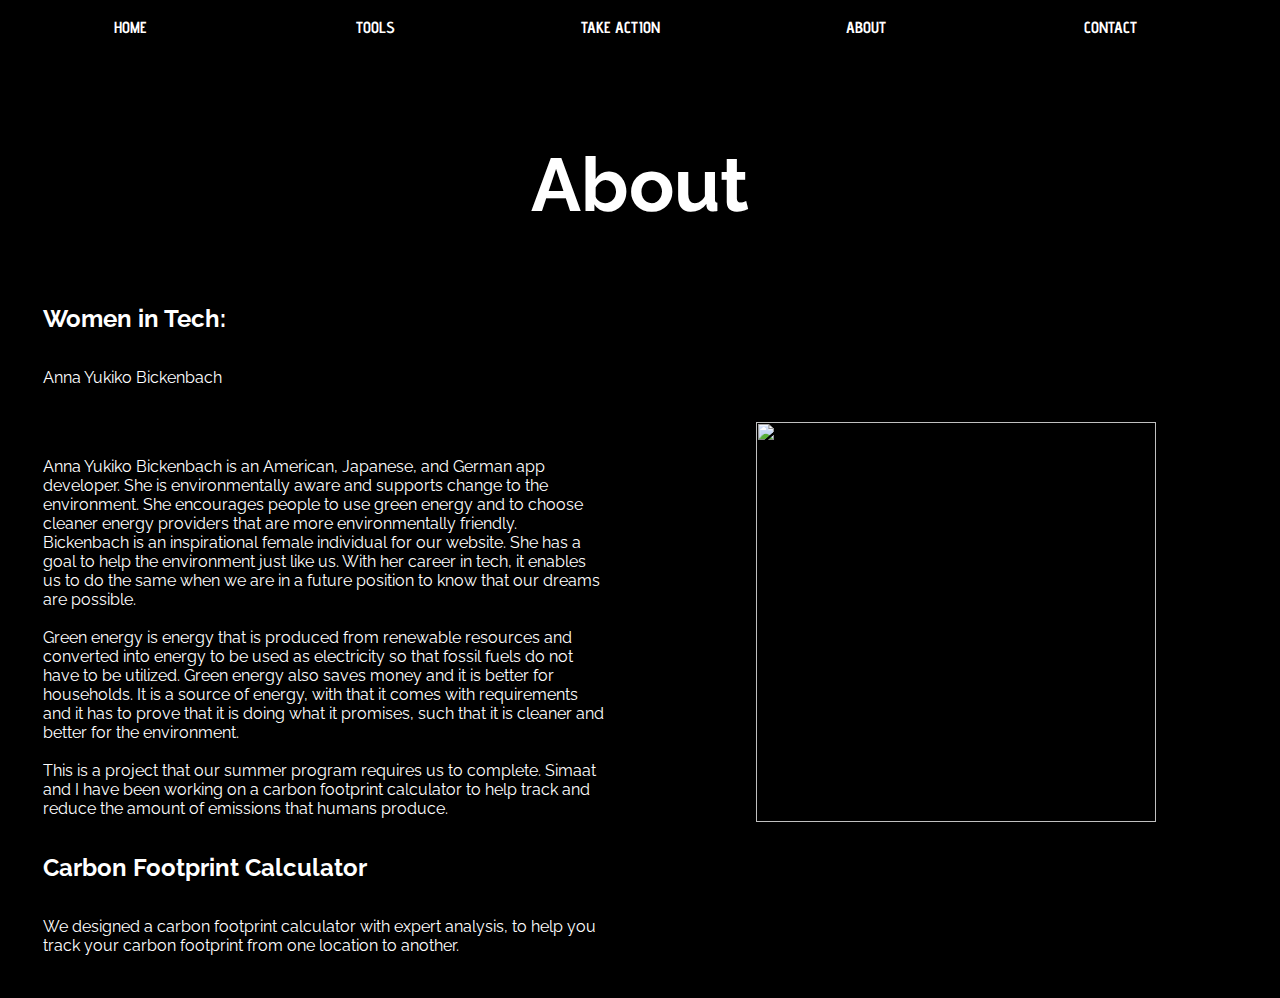
==== about.html @ 2297b67a "updated" ====
<!DOCTYPE html>
<html>
   <style>
   body {
       background: black; no-repeat center fixed;
       backhround-size cover;
       height: 100%
       overFlow: scroll;
   }
</style>

<head>
   <meta charset="UTF-8>"
   <meta name="veiwport" content="width=device=width, intial-scale=1"/>
   <title>Clean Bean</title>
       <link rel="stylesheet" type="text/css" href="style.css">
       <link href="https://fonts.googleapis.com/css?family=Advent+Pro|Raleway&display=swap" rel="stylesheet">
       <link href="https://fonts.googleapis.com/css?family=Anton&display=swap" rel="stylesheet">
</head>


<head>
<style>
p.ex1 {
  margin: 35px;
}
</style>
</head>

<div class="topnav">
   <a class="active" href="index.html">Home</a>
   <a href="tools.html">TOOLS</a>
   <a href="takeaction.html">TAKE ACTION</a>
   <a href="about.html">ABOUT</a>
   <a href="contact.html">CONTACT</a>

</div>

<body>
  p{

<h1><p style= "font-size: 75px; color: white; font-family: 'Raleway', sans-serif; text-align: center;">About</p></h1>
<h2><p style= "color: white; font-family: 'Raleway', sans-serif; margin: 35px;">Women in Tech:</p></h2>
<p style="color: white; font-family: 'Raleway', sans-serif;  margin: 35px;"> Anna Yukiko Bickenbach</p>
<div class="row">
  <div class="column">

<p style="color: white; font-family: 'Raleway', sans-serif;  margin: 35px;">Anna Yukiko Bickenbach is an American, Japanese, and German app developer. She is environmentally aware and supports change to the environment. She encourages people to use green energy and to choose cleaner energy providers that are more environmentally friendly.<br>

         Bickenbach is an inspirational female individual for our website. She has a goal to help the environment just like us. With her career in tech, it enables us to do the same when we are in a future position to know that our dreams are possible.<br><br>

         Green energy is energy that is produced from renewable resources and converted into energy to be used as electricity so that fossil fuels do not have to be utilized. Green energy also saves money and it is better for households. It is a source of energy, with that it comes with requirements and it has to prove that it is doing what it promises, such that it is cleaner and better for the environment.

         <br><br> This is a project that our summer program requires us to complete. Simaat and I  have been working on a carbon footprint calculator to help track and reduce the amount of emissions that humans produce.

<h2><p style= "color: white; font-family: 'Raleway', sans-serif; margin: 35px;">Carbon Footprint Calculator</p></h2>

  <p style="color: white; font-family: 'Raleway', sans-serif;  margin: 35px;">We designed a carbon footprint calculator with expert analysis, to help you track your carbon footprint from one location to another.</p></div>
  <div class="column"><center><img src="http://cleanweb.berlin/images/team_anna_bw.jpg" width= 400px height= 400px></center></div>

</div>


</html>
---- style.css ----
.topnav {
    background-color: black;
    overflow: auto;
    float: none;


  }

  /* Style the links inside the navigation bar */
/* .topnav a {
    float: left;
    color: black;
    text-align: center;
    padding: 10px;
    text-decoration: none;
    font-size: 17px;
    width: 23%;
  } */

.topnav a {
     display: block;
     width: 225px;
     font-weight: bold;
     color: white;
     background-color:  black;
     text-align: center;
     padding: 10px;
     text-decoration: none;
     text-transform: uppercase;
     float: left;
     font-family: 'Advent Pro', sans-serif;

 }

  /* Change the color of links on hover */
 .topnav a:hover {
    background-color:  gray;
    color: black;
  }


  /* Container holding the image and the text */
  .container {
    position: relative;
    text-align: center;
    color: white;
  }

  /* Centered text */
.centered {
  position: absolute;
  top: 25%;
  left: 50%;
  transform: translate(-50%, -50%);
  font-size: 100;
  font-family:  'Advent Pro', sans-serif;
}

.column {
  float: left;
  width: 50%;
}

/* Clear floats after the columns */
.row:after {
  content: "";
  display: table;
  clear: both;
}
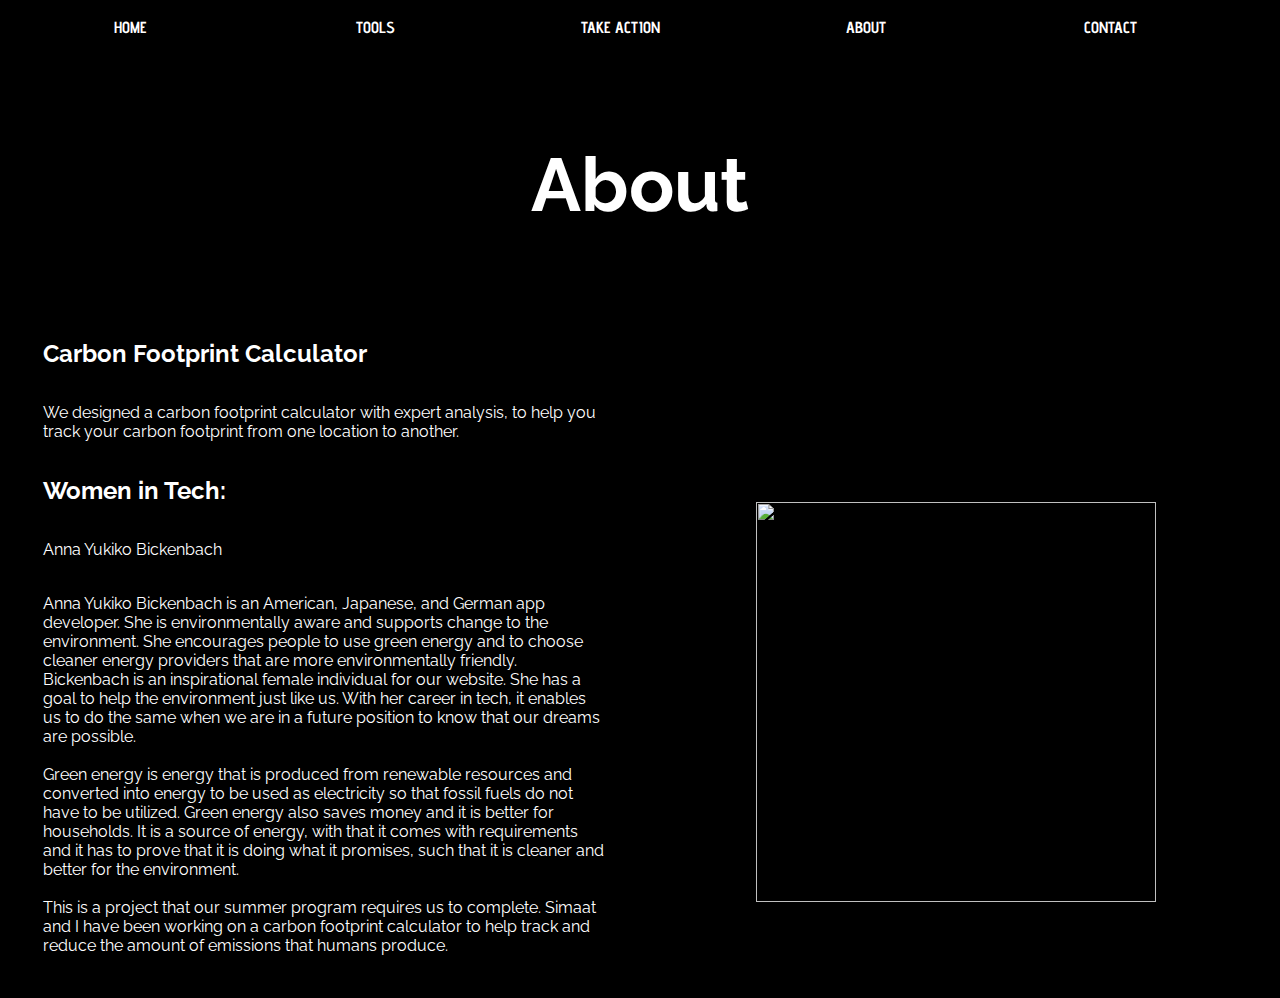
==== commit db7b5e7a: "updated" ====
--- a/about.html
+++ b/about.html
@@ -40,23 +40,23 @@
   p{
 
 <h1><p style= "font-size: 75px; color: white; font-family: 'Raleway', sans-serif; text-align: center;">About</p></h1>
-<h2><p style= "color: white; font-family: 'Raleway', sans-serif; margin: 35px;">Women in Tech:</p></h2>
-<p style="color: white; font-family: 'Raleway', sans-serif;  margin: 35px;"> Anna Yukiko Bickenbach</p>
+<!-- <h2><p style= "color: white; font-family: 'Raleway', sans-serif; margin: 35px;">Women in Tech:</p></h2>
+<p style="color: white; font-family: 'Raleway', sans-serif;  margin: 35px;"> Anna Yukiko Bickenbach</p> -->
 <div class="row">
   <div class="column">
+    <h2><p style= "color: white; font-family: 'Raleway', sans-serif; margin: 35px;">Carbon Footprint Calculator</p></h2>
+      <p style="color: white; font-family: 'Raleway', sans-serif;  margin: 35px;">We designed a carbon footprint calculator with expert analysis, to help you track your carbon footprint from one location to another.</p>
+      <h2><p style= "color: white; font-family: 'Raleway', sans-serif; margin: 35px;">Women in Tech:</p></h2>
+      <p style="color: white; font-family: 'Raleway', sans-serif;  margin: 35px;"> Anna Yukiko Bickenbach</p>
+<p style="color: white; font-family: 'Raleway', sans-serif;  margin: 35px;">Anna Yukiko Bickenbach is an American, Japanese, and German app developer. She is environmentally aware and supports change to the environment. She encourages people to use green energy and to choose cleaner energy providers that are more environmentally friendly.<br>
+         Bickenbach is an inspirational female individual for our website. She has a goal to help the environment just like us. With her career in tech, it enables us to do the same when we are in a future position to know that our dreams are possible.<br><br>
+         Green energy is energy that is produced from renewable resources and converted into energy to be used as electricity so that fossil fuels do not have to be utilized. Green energy also saves money and it is better for households. It is a source of energy, with that it comes with requirements and it has to prove that it is doing what it promises, such that it is cleaner and better for the environment.
+         <br><br> This is a project that our summer program requires us to complete. Simaat and I  have been working on a carbon footprint calculator to help track and reduce the amount of emissions that humans produce.</div>
 
-<p style="color: white; font-family: 'Raleway', sans-serif;  margin: 35px;">Anna Yukiko Bickenbach is an American, Japanese, and German app developer. She is environmentally aware and supports change to the environment. She encourages people to use green energy and to choose cleaner energy providers that are more environmentally friendly.<br>
+<!-- <h2><p style= "color: white; font-family: 'Raleway', sans-serif; margin: 35px;">Carbon Footprint Calculator</p></h2>
 
-         Bickenbach is an inspirational female individual for our website. She has a goal to help the environment just like us. With her career in tech, it enables us to do the same when we are in a future position to know that our dreams are possible.<br><br>
-
-         Green energy is energy that is produced from renewable resources and converted into energy to be used as electricity so that fossil fuels do not have to be utilized. Green energy also saves money and it is better for households. It is a source of energy, with that it comes with requirements and it has to prove that it is doing what it promises, such that it is cleaner and better for the environment.
-
-         <br><br> This is a project that our summer program requires us to complete. Simaat and I  have been working on a carbon footprint calculator to help track and reduce the amount of emissions that humans produce.
-
-<h2><p style= "color: white; font-family: 'Raleway', sans-serif; margin: 35px;">Carbon Footprint Calculator</p></h2>
-
-  <p style="color: white; font-family: 'Raleway', sans-serif;  margin: 35px;">We designed a carbon footprint calculator with expert analysis, to help you track your carbon footprint from one location to another.</p></div>
-  <div class="column"><center><img src="http://cleanweb.berlin/images/team_anna_bw.jpg" width= 400px height= 400px></center></div>
+  <p style="color: white; font-family: 'Raleway', sans-serif;  margin: 35px;">We designed a carbon footprint calculator with expert analysis, to help you track your carbon footprint from one location to another.</p></div> -->
+  <div class="column"><center><br><br><br><br><br><br><br><br><br><br><br><img src="http://cleanweb.berlin/images/team_anna_bw.jpg" width= 400px height= 400px></center></div>
 
 </div>
 
--- a/style.css
+++ b/style.css
@@ -67,3 +67,52 @@
   display: table;
   clear: both;
 }
+
+
+.button {
+  background-color: #4CAF50; /* Green */
+  border: none;
+  color: white;
+  padding: 16px 32px;
+  text-align: center;
+  text-decoration: none;
+  display: inline-block;
+  font-size: 16px;
+  margin: 4px 2px;
+
+  .button5 {
+  background-color: white;
+  color: black;
+  border: 2px solid #555555;
+}
+
+.button5:hover {
+  background-color: #555555;
+  color: white;
+}
+
+.fa {
+  padding: 20px;
+  font-size: 30px;
+  width: 30px;
+  text-align: center;
+  text-decoration: none;
+  margin: 5px 2px;
+  border-radius: 50%;
+}
+
+.fa:hover {
+    opacity: 0.7;
+}
+.fa-google {
+  background: #dd4b39;
+  color: white;
+}
+.fa-linkedin {
+background: #007bb5;
+color: white;
+}
+.fa-instagram {
+background: #125688;
+color: white;
+}
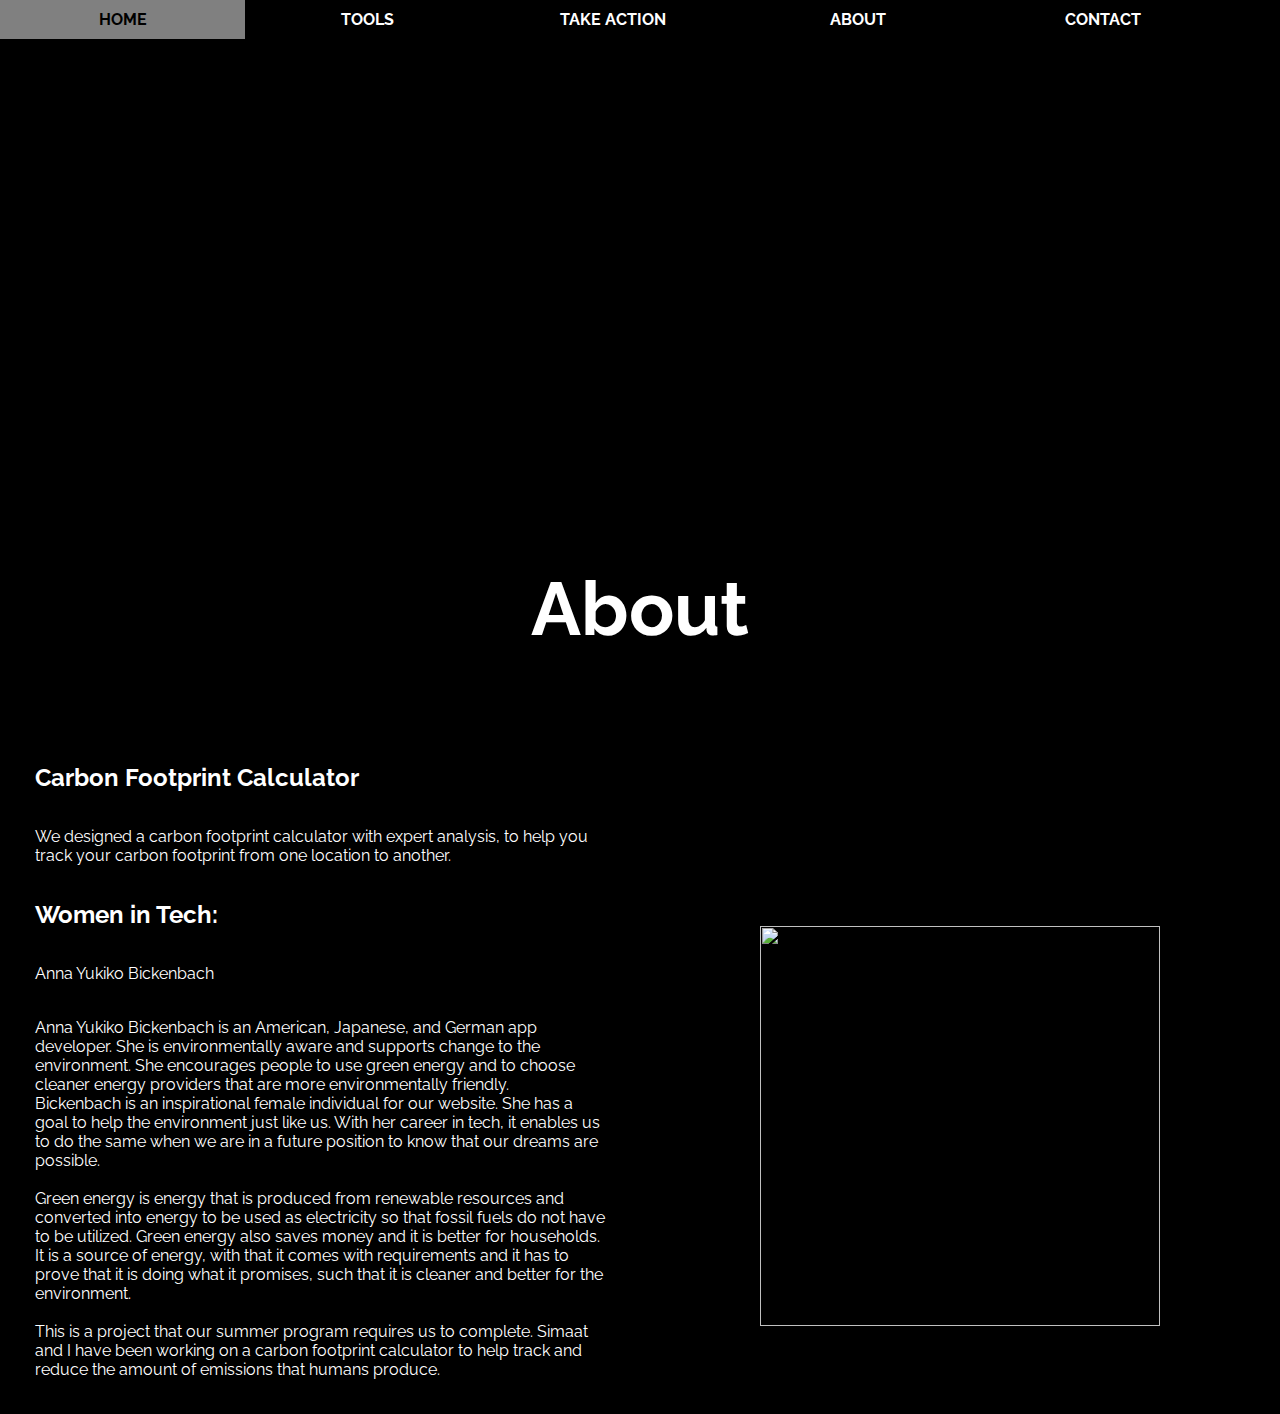
==== commit 80c518c3: "UPDATED" ====
--- a/about.html
+++ b/about.html
@@ -16,6 +16,25 @@
        <link rel="stylesheet" type="text/css" href="style.css">
        <link href="https://fonts.googleapis.com/css?family=Advent+Pro|Raleway&display=swap" rel="stylesheet">
        <link href="https://fonts.googleapis.com/css?family=Anton&display=swap" rel="stylesheet">
+       <style>
+body, html {
+  height: 100%;
+  margin: 0;
+}
+
+.bg {
+  /* The image used */
+  background-image: url("https://www.responsiblebusiness.com/wp-content/uploads/2018/07/industry-1752876_960_720.png");
+
+  /* Full height */
+  height: 50%;
+
+  /* Center and scale the image nicely */
+  background-position: center;
+  background-repeat: no-repeat;
+  background-size: cover;
+}
+</style>
 </head>
 
 
@@ -37,7 +56,8 @@
 </div>
 
 <body>
-  p{
+  <div class="bg"></div>
+
 
 <h1><p style= "font-size: 75px; color: white; font-family: 'Raleway', sans-serif; text-align: center;">About</p></h1>
 <!-- <h2><p style= "color: white; font-family: 'Raleway', sans-serif; margin: 35px;">Women in Tech:</p></h2>
--- a/style.css
+++ b/style.css
@@ -28,7 +28,7 @@
      text-decoration: none;
      text-transform: uppercase;
      float: left;
-     font-family: 'Advent Pro', sans-serif;
+     font-family:  'Raleway', sans-serif;
 
  }
 
@@ -116,3 +116,79 @@
 background: #125688;
 color: white;
 }
+
+/* img{
+  display: block;
+  margin-left: auto;
+  margin-right: auto;
+  margin-top: 500px;
+  width: 40%;
+} */
+
+/* body{
+  font-family:  'Raleway', sans-serif;
+}
+
+h2{
+  margin:0px;
+  text-transform: uppercase;
+}
+
+h6{
+  margin:0px;
+  color:#777;
+}
+
+.wrapper{
+  text-align:center;
+  margin:50px auto;
+}
+
+.tabs{
+  margin-top:50px;
+  font-size:15px;
+  padding:0px;
+  list-style:none;
+  background:#fff;
+  box-shadow:0px 5px 20px rgba(0,0,0,0.1);
+  display:inline-block;
+  border-radius:50px;
+  position:relative;
+}
+
+.tabs a{
+  text-decoration:none;
+  color: #777;
+  text-transform:uppercase;
+  padding:10px 20px;
+  display:inline-block;
+  position:relative;
+  z-index:1;
+  transition-duration:0.6s;
+}
+
+.tabs a.active{
+  color:#fff;
+}
+
+.tabs a i{
+  margin-right:5px;
+}
+
+.tabs .selector{
+  height:100%;
+  display:inline-block;
+  position:absolute;
+  left:0px;
+  top:0px;
+  z-index:1;
+  border-radius:50px;
+  transition-duration:0.6s;
+  transition-timing-function: cubic-bezier(0.68, -0.55, 0.265, 1.55);
+
+  background: #05abe0;
+  background: -moz-linear-gradient(45deg, #05abe0 0%, #8200f4 100%);
+  background: -webkit-linear-gradient(45deg, #05abe0 0%,#8200f4 100%);
+  background: linear-gradient(45deg, #05abe0 0%,#8200f4 100%);
+  filter: progid:DXImageTransform.Microsoft.gradient( startColorstr='#05abe0', endColorstr='#8200f4',GradientType=1 );
+} */
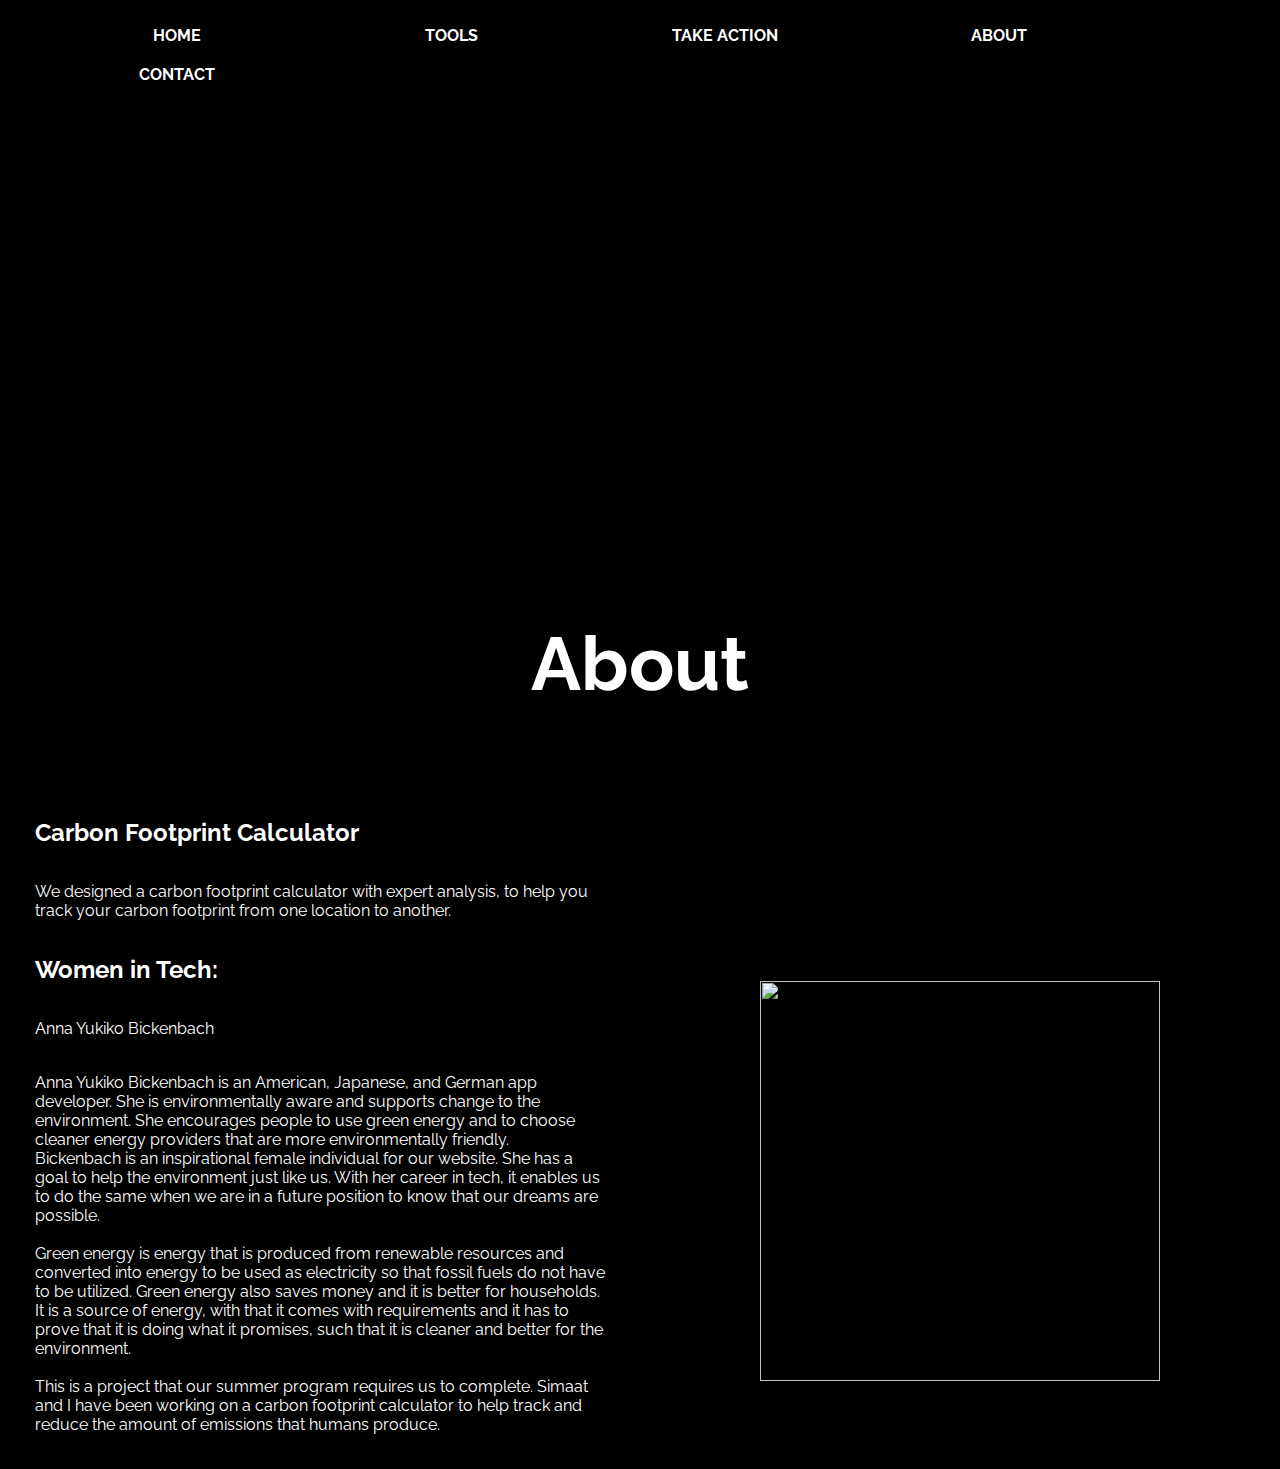
==== commit 5125cc4e: "UPDATED" ====
--- a/about.html
+++ b/about.html
@@ -47,12 +47,13 @@
 </head>
 
 <div class="topnav">
-   <a class="active" href="index.html">Home</a>
-   <a href="tools.html">TOOLS</a>
-   <a href="takeaction.html">TAKE ACTION</a>
-   <a href="about.html">ABOUT</a>
-   <a href="contact.html">CONTACT</a>
-
+  <ul>
+    <li><a class="active" href="index.html">HOME</a></li>
+    <li><a href="tools.html">TOOLS</a></li>
+    <li><a href="takeaction.html">TAKE ACTION</a></li>
+    <li><a href="about.html">ABOUT</a></li>
+    <li><a href="contact.html">CONTACT</a></li>
+  </ul>
 </div>
 
 <body>
--- a/style.css
+++ b/style.css
@@ -2,6 +2,8 @@
     background-color: black;
     overflow: auto;
     float: none;
+    text-align: center;
+
 
 
   }
@@ -16,14 +18,18 @@
     font-size: 17px;
     width: 23%;
   } */
+.topnav li{
+      display:inline;
+  }
 
 .topnav a {
      display: block;
-     width: 225px;
+     width: 254px;
      font-weight: bold;
      color: white;
      background-color:  black;
      text-align: center;
+     display: inline-block;
      padding: 10px;
      text-decoration: none;
      text-transform: uppercase;
@@ -31,6 +37,7 @@
      font-family:  'Raleway', sans-serif;
 
  }
+
 
   /* Change the color of links on hover */
  .topnav a:hover {
@@ -117,6 +124,17 @@
 color: white;
 }
 
+.footer {
+   position: fixed;
+   left: 0;
+   bottom: 0;
+   width: 100%;
+   background-color: #404444;
+   color: white;
+   text-align: center;
+   font-family:  'Advent Pro', sans-serif;
+}
+
 /* img{
   display: block;
   margin-left: auto;
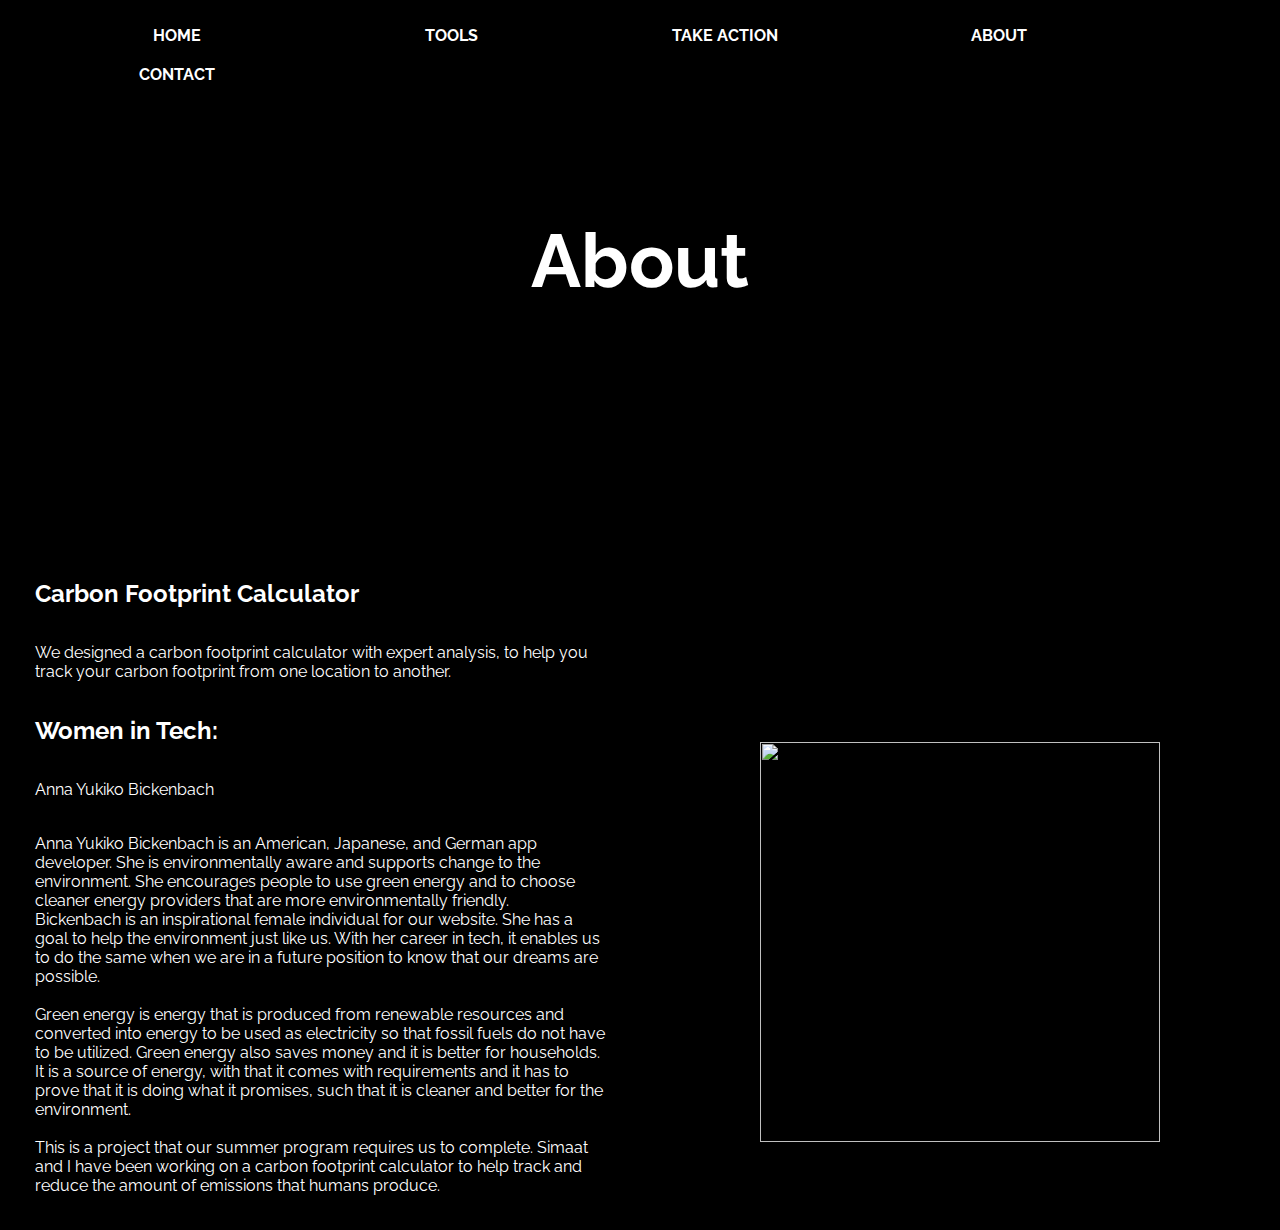
==== commit 04371360: "UPdated" ====
--- a/about.html
+++ b/about.html
@@ -57,10 +57,11 @@
 </div>
 
 <body>
-  <div class="bg"></div>
+  <div class="bg"><br><br><br><br><h1 style= "font-size: 75px; color: white; font-family: 'Raleway', sans-serif; text-align: center;">About</h1>
+</div>
 
 
-<h1><p style= "font-size: 75px; color: white; font-family: 'Raleway', sans-serif; text-align: center;">About</p></h1>
+<!-- <h1><p style= "font-size: 75px; color: white; font-family: 'Raleway', sans-serif; text-align: center;">About</p></h1> -->
 <!-- <h2><p style= "color: white; font-family: 'Raleway', sans-serif; margin: 35px;">Women in Tech:</p></h2>
 <p style="color: white; font-family: 'Raleway', sans-serif;  margin: 35px;"> Anna Yukiko Bickenbach</p> -->
 <div class="row">
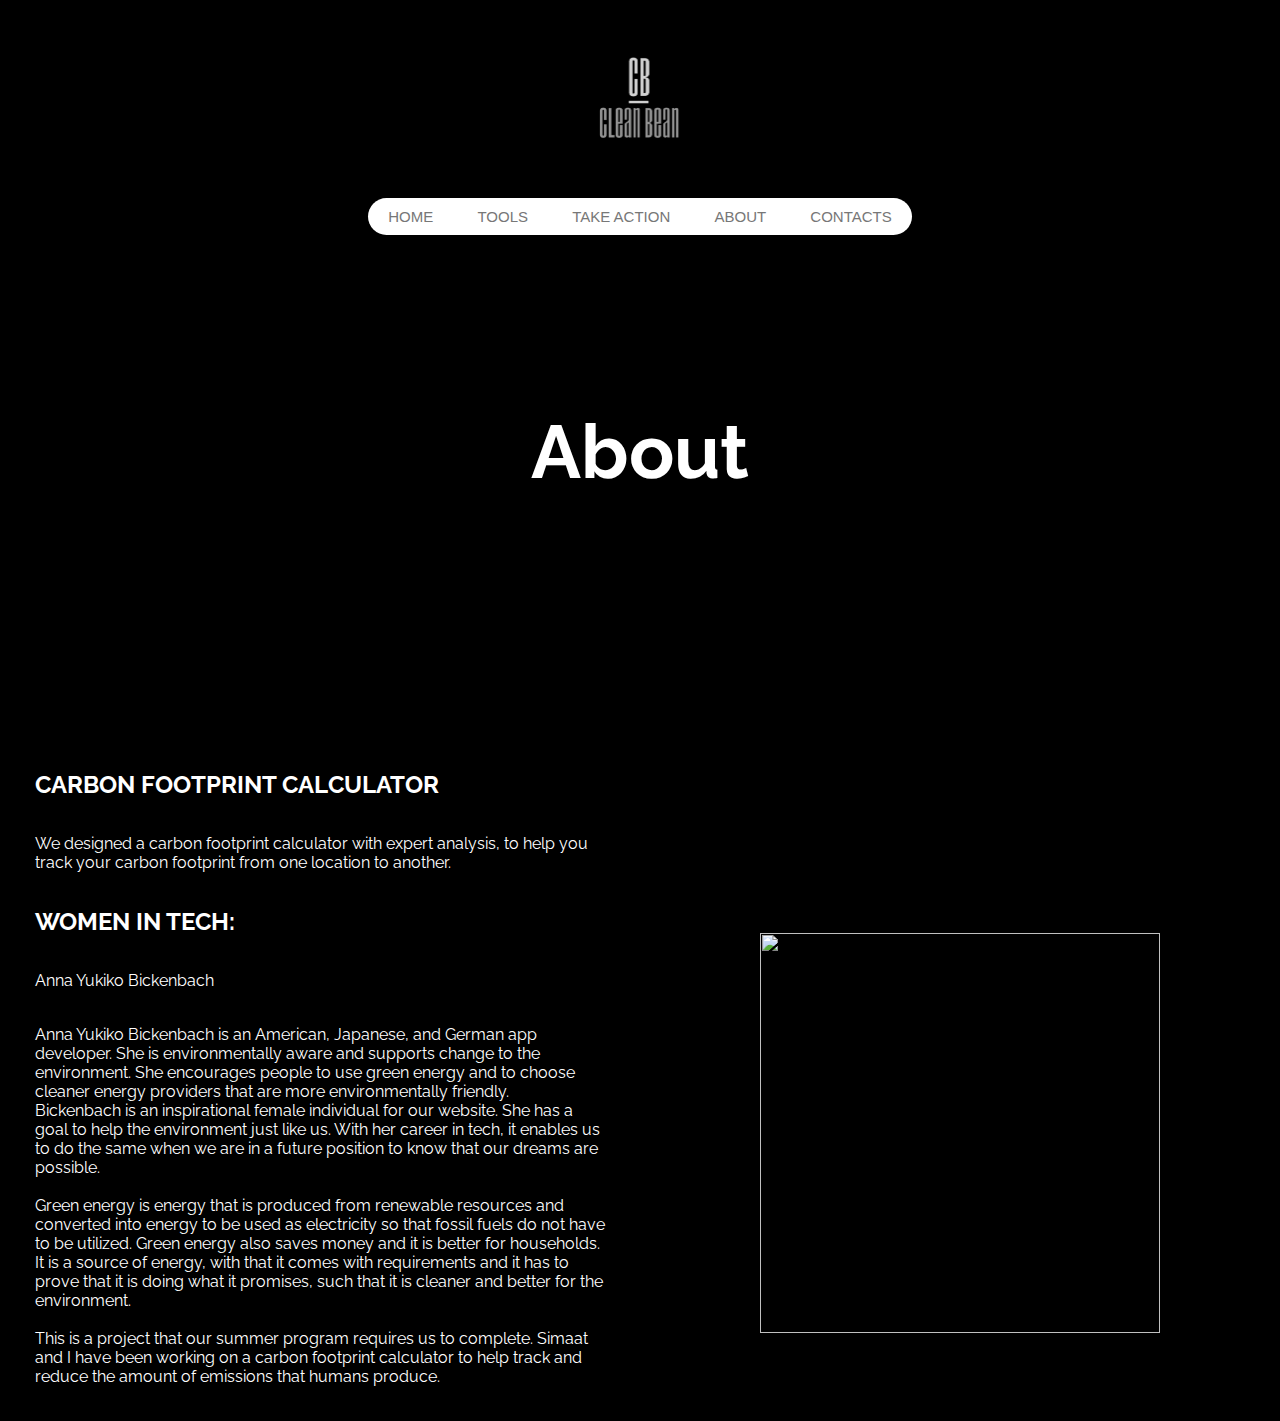
==== commit 5f0256d7: "updated" ====
--- a/about.html
+++ b/about.html
@@ -1,12 +1,83 @@
 <!DOCTYPE html>
 <html>
+   
    <style>
+
    body {
        background: black; no-repeat center fixed;
        backhround-size cover;
        height: 100%
        overFlow: scroll;
    }
+   @import url('https://fonts.googleapis.com/css?family=Roboto');
+
+body{
+  font-family: 'Roboto', sans-serif;
+}
+
+h2{
+  margin:0px;
+  text-transform: uppercase;
+}
+
+h6{
+  margin:0px;
+  color:#777;
+}
+
+.wrapper{
+  text-align:center;
+  margin:50px auto;
+}
+
+.tabs{
+  margin-top:50px;
+  font-size:15px;
+  padding:0px;
+  list-style:none;
+  background:#fff;
+  box-shadow:0px 5px 20px rgba(0,0,0,0.1);
+  display:inline-block;
+  border-radius:50px;
+  position:relative;
+}
+
+.tabs a{
+  text-decoration:none;
+  color: #777;
+  text-transform:uppercase;
+  padding:10px 20px;
+  display:inline-block;
+  position:relative;
+  z-index:1;
+  transition-duration:0.6s;
+}
+
+.tabs a.active{
+  color:#fff;
+}
+
+.tabs a i{
+  margin-right:5px;
+}
+
+.tabs .selector{
+  height:100%;
+  display:inline-block;
+  position:absolute;
+  left:0px;
+  top:0px;
+  z-index:1;
+  border-radius:50px;
+  transition-duration:0.6s;
+  transition-timing-function: cubic-bezier(0.68, -0.55, 0.265, 1.55);
+  
+  background: #05abe0;
+  background: -moz-linear-gradient(45deg, #05abe0 0%, #8200f4 100%);
+  background: -webkit-linear-gradient(45deg, #05abe0 0%,#8200f4 100%);
+  background: linear-gradient(45deg, #05abe0 0%,#8200f4 100%);
+  filter: progid:DXImageTransform.Microsoft.gradient( startColorstr='#05abe0', endColorstr='#8200f4',GradientType=1 );
+}s
 </style>
 
 <head>
@@ -46,7 +117,7 @@
 </style>
 </head>
 
-<div class="topnav">
+<!-- <div class="topnav">
   <ul>
     <li><a class="active" href="index.html">HOME</a></li>
     <li><a href="tools.html">TOOLS</a></li>
@@ -54,7 +125,20 @@
     <li><a href="about.html">ABOUT</a></li>
     <li><a href="contact.html">CONTACT</a></li>
   </ul>
-</div>
+</div> -->
+
+<div class="wrapper">
+    <center><a href= "tools.html"><img src= "logo.png" width= 90.5px height=93.75></a></center>
+    
+    <nav class="tabs">
+        <div class="selector"></div>
+        <a href="index.html">Home</a>
+        <a href="tools.html">Tools</a>
+        <a href="takeaction.html">Take Action</a>
+        <a href="about.html">About</a>
+        <a href="contact.html">Contacts</a>
+      </nav>
+    </div>
 
 <body>
   <div class="bg"><br><br><br><br><h1 style= "font-size: 75px; color: white; font-family: 'Raleway', sans-serif; text-align: center;">About</h1>
--- a/style.css
+++ b/style.css
@@ -210,3 +210,73 @@
   background: linear-gradient(45deg, #05abe0 0%,#8200f4 100%);
   filter: progid:DXImageTransform.Microsoft.gradient( startColorstr='#05abe0', endColorstr='#8200f4',GradientType=1 );
 } */
+
+@import url('https://fonts.googleapis.com/css?family=Roboto');
+
+body{
+  font-family: 'Roboto', sans-serif;
+}
+
+h2{
+  margin:0px;
+  text-transform: uppercase;
+}
+
+h6{
+  margin:0px;
+  color:#777;
+}
+
+.wrapper{
+  text-align:center;
+  margin:50px auto;
+}
+
+.tabs{
+  margin-top:50px;
+  font-size:15px;
+  padding:0px;
+  list-style:none;
+  background:#fff;
+  box-shadow:0px 5px 20px rgba(0,0,0,0.1);
+  display:inline-block;
+  border-radius:50px;
+  position:relative;
+}
+
+.tabs a{
+  text-decoration:none;
+  color: #777;
+  text-transform:uppercase;
+  padding:10px 20px;
+  display:inline-block;
+  position:relative;
+  z-index:1;
+  transition-duration:0.6s;
+}
+
+.tabs a.active{
+  color:#fff;
+}
+
+.tabs a i{
+  margin-right:5px;
+}
+
+.tabs .selector{
+  height:100%;
+  display:inline-block;
+  position:absolute;
+  left:0px;
+  top:0px;
+  z-index:1;
+  border-radius:50px;
+  transition-duration:0.6s;
+  transition-timing-function: cubic-bezier(0.68, -0.55, 0.265, 1.55);
+  
+  background: #05abe0;
+  background: -moz-linear-gradient(45deg, #05abe0 0%, #8200f4 100%);
+  background: -webkit-linear-gradient(45deg, #05abe0 0%,#8200f4 100%);
+  background: linear-gradient(45deg, #05abe0 0%,#8200f4 100%);
+  filter: progid:DXImageTransform.Microsoft.gradient( startColorstr='#05abe0', endColorstr='#8200f4',GradientType=1 );
+}